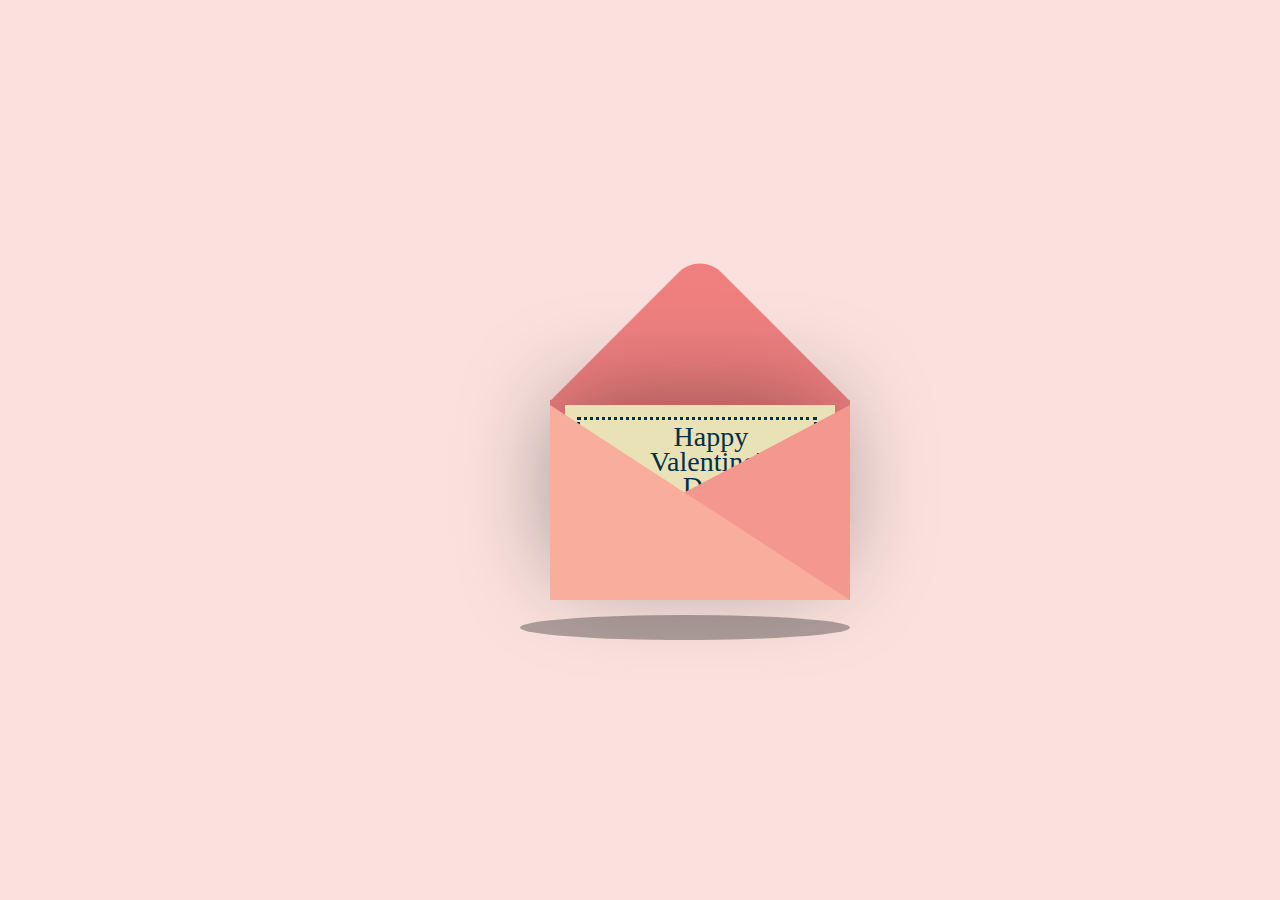
==== index.html @ f7f790f1 "Add files via upload" ====
<!DOCTYPE html>
<html lang="en">
<head>
    <meta charset="UTF-8">
    <meta name="viewport" content="width=device-width, initial-scale=1.0">
    <title>Valintines Day</title>
    <script src="https://code.jquery.com/jquery-3.4.1.min.js"></script>
    <link rel="stylesheet" href="https://maxcdn.bootstrapcdn.com/bootstrap/3.4.0/css/bootstrap.min.css">
    <script src="https://ajax.googleapis.com/ajax/libs/jquery/3.4.1/jquery.min.js"></script>
  <script src="https://maxcdn.bootstrapcdn.com/bootstrap/3.4.0/js/bootstrap.min.js"></script>
    <link rel="stylesheet" href="style.css">
</head>
<body>
    <div class="container">  
        <div style="margin-left: 480px;" class="valentines">
          <div class="envelope"></div>
          <div class="front"></div>
          <div class="card" onclick="change();">
          <div class="text">Happy</br> Valentine's</br> Day!</div>
          <div class="heart"</div>
          </div>
          <div class="hearts">
            <div class="one"></div>
            <div class="two"></div>
            <div class="three"></div>
            <div class="four"></div>
            <div class="five"></div>
          </div>
        </div>
        </div>
        <div style="margin-left: 480px;" class="shadow"></div>
        </div>
</body>
<script src="main.js"></script>
</html>
---- style.css ----
body {
    display: flex;
    justify-content: center;
    align-items: center;
    height: 100vh;
    background-color: #fae1dd;
  }
  
  .container {
    position: relative;
  }
  .valentines {
    position: relative;
    top:50px;
    cursor: pointer;
    animation: up 3s linear infinite;
  }

  .envelope {
    position: relative;
    width: 300px;
    height:200px;
    background-color: #f08080; 
  }
  
  .envelope:before {
    background-color: #f08080; 
    content:"";
    position: absolute;
    width: 212px;
    height: 212px;
    transform: rotate(45deg);
    top:-105px;
    left:44px;
    border-radius:30px 0 0 0;
  }
  
  .card {
    position: absolute;
    background-color: #eae2b7;
    width: 270px;
    height: 170px;
    top:5px;
    left:15px;
    box-shadow: -5px -5px 100px rgba(0,0,0,0.4); 
  }
  
  .card:before {
    content:"";
    position: absolute;
    border:3px solid #003049;
    border-style: dotted;
    width: 240px;
    heighT: 140px;
    left:12px;
    top:12px;
  }
  
  .text {
    position: absolute;
    font-family: 'Brush Script MT', cursive;
    font-size: 28px;
    text-align: center;
    line-height:25px;
    top:19px;
    left:85px;
    color: #003049;
  }
  
  .heart {
    background-color: #d62828;
    display: inline-block;
    height: 30px;
    margin: 0 10px;
    position: relative;
    top: 110px;
    left:105px;
    transform: rotate(-45deg);
    width: 30px;
  }
  
  .heart:before,
  .heart:after {
    content: "";
    background-color: #d62828;
    border-radius: 50%;
    height: 30px;
    position: absolute;
    width: 30px;
  }
  
  .heart:before {
    top: -15px;
    left: 0;
  }
  
  .heart:after {
    left: 15px;
    top: 0;
  }
  .front {
    position: absolute;
    border-right: 180px solid #f4978e;
    border-top: 95px solid transparent;
    border-bottom: 100px solid transparent;
    left:120px;
    top:5px;
    width:0;
    height:0;
    z-index:10;
  }
  
  .front:before {
    position: absolute;
    content:"";
    border-left: 300px solid #f8ad9d;
    border-top: 195px solid transparent;
    left:-120px;
    top:-95px;
    width:0;
    height:0;
  }

  .shadow {
    position: absolute;
    width: 330px;
    height: 25px;
    border-radius:50%;
    background-color: rgba(0,0,0,0.3);
    top:265px;
    left:-15px;
    animation: scale 3s linear infinite;
    z-index:-1;
  }

  @keyframes up {
    0%, 100% {
      transform: translateY(0);
    }
    50% {
      transform: translateY(-30px);
    }
  }

  @keyframes scale {
    0%, 100% {
      transform: scaleX(1);
    }
    50% {
      transform: scaleX(0.85);
    }
  }

  .hearts {
    position: absolute  
  }
  
  .one, .two, .three, .four, .five {
    background-color: red;
    display: inline-block;
    height: 10px;
    margin: 0 10px;
    position: relative;
    transform: rotate(-45deg);
    width: 10px;
    top:50px;
  }
  
  .one:before,
  .one:after, .two:before, .two:after, .three:before, .three:after, .four:before, .four:after, .five:before, .five:after {
    content: "";
    background-color: red;
    border-radius: 50%;
    height: 10px;
    position: absolute;
    width: 10px;
  }
  
  .one:before, .two:before, .three:before, .four:before, .five:before {
    top: -5px;
    left: 0;
  }
  
  .one:after, .two:after, .three:after, .four:after, .five:after {
    left: 5px;
    top: 0;
  }
    
  .one {
    left:10px;
    animation: heart 1s ease-out infinite; 
  }
  
  .two {
    left:30px;
    animation: heart 2s ease-out infinite; 
  }
  
  .three {
    left:50px;
    animation: heart 1.5s ease-out infinite;
  }
  
  .four {
    left:70px;
    animation: heart 2.3s ease-out infinite;
  }
  
  .five {
    left:90px;
    animation: heart 1.7s ease-out infinite;
  }
  
  @keyframes heart {
    0%{
      transform: translateY(0) rotate(-45deg) scale(0.3);
      opacity: 1;
    }
    100%{
      transform: translateY(-150px) rotate(-45deg) scale(1.3);
      opacity: 0.5;
    }
  }
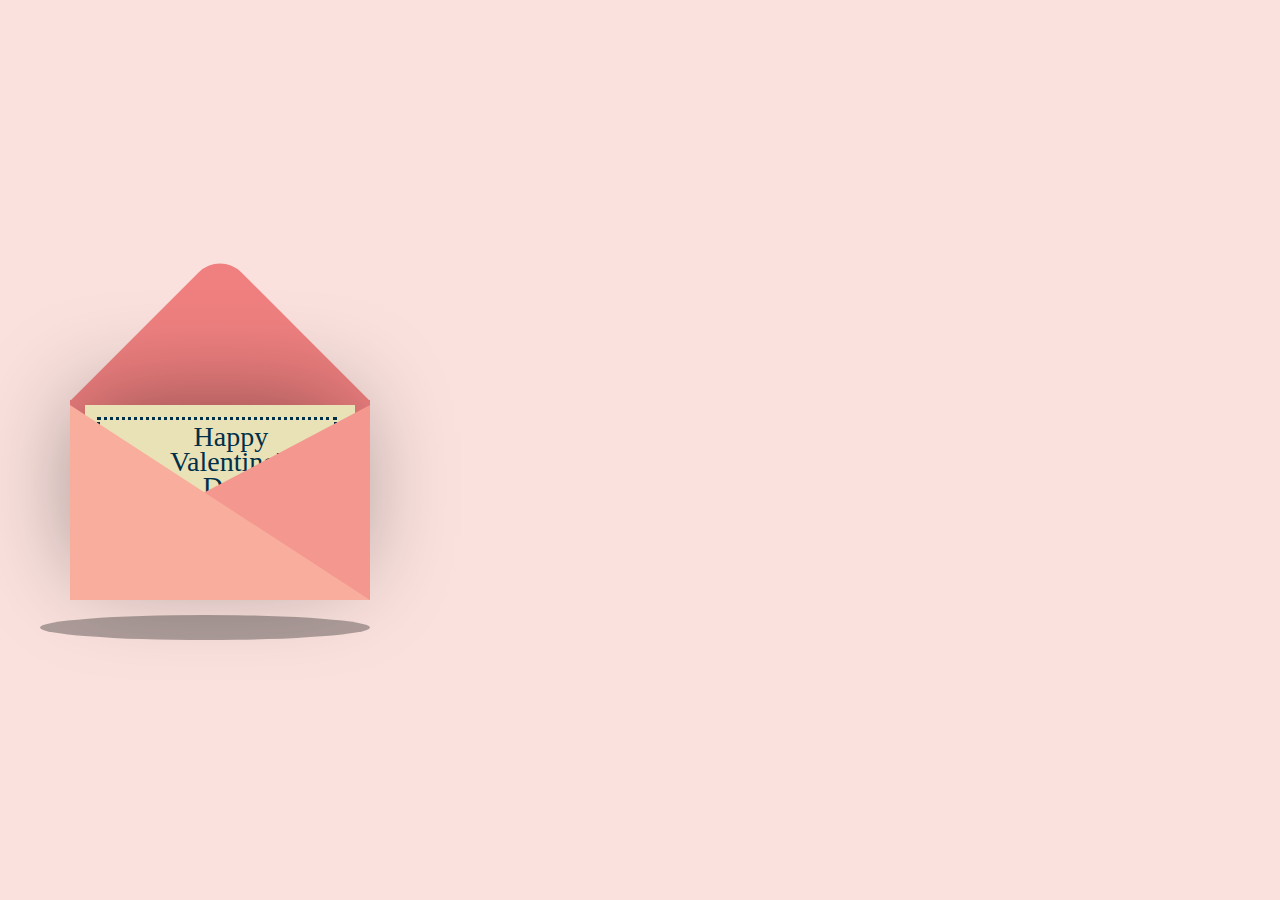
==== commit 5853abb9: "Update index.html" ====
--- a/index.html
+++ b/index.html
@@ -12,7 +12,7 @@
 </head>
 <body>
     <div class="container">  
-        <div style="margin-left: 480px;" class="valentines">
+        <div class="valentines">
           <div class="envelope"></div>
           <div class="front"></div>
           <div class="card" onclick="change();">
@@ -28,8 +28,8 @@
           </div>
         </div>
         </div>
-        <div style="margin-left: 480px;" class="shadow"></div>
+        <div class="shadow"></div>
         </div>
 </body>
 <script src="main.js"></script>
-</html>+</html>
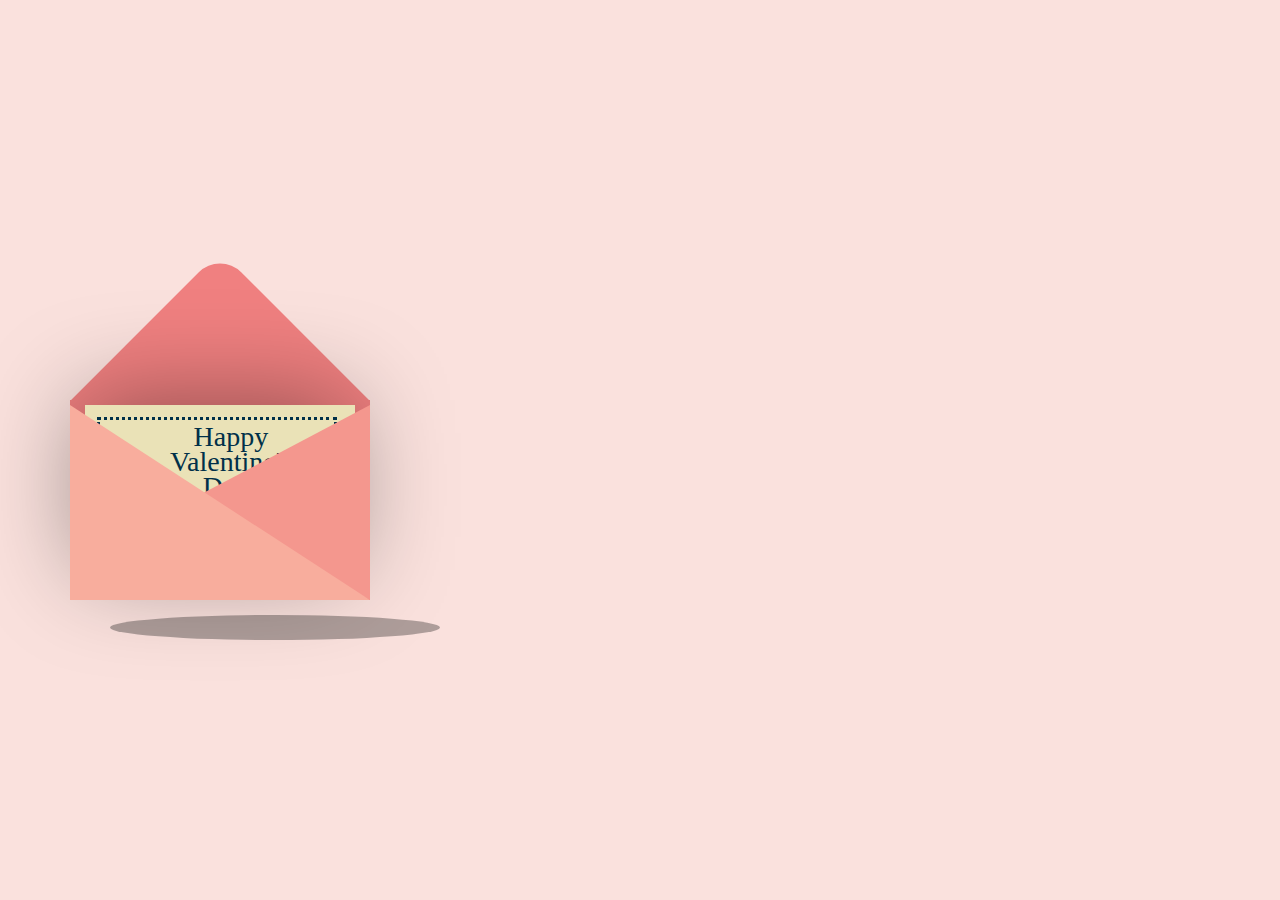
==== commit 0d490ecc: "Update index.html" ====
--- a/index.html
+++ b/index.html
@@ -28,7 +28,7 @@
           </div>
         </div>
         </div>
-        <div class="shadow"></div>
+        <div style="margin-left: 70px;" class="shadow"></div>
         </div>
 </body>
 <script src="main.js"></script>
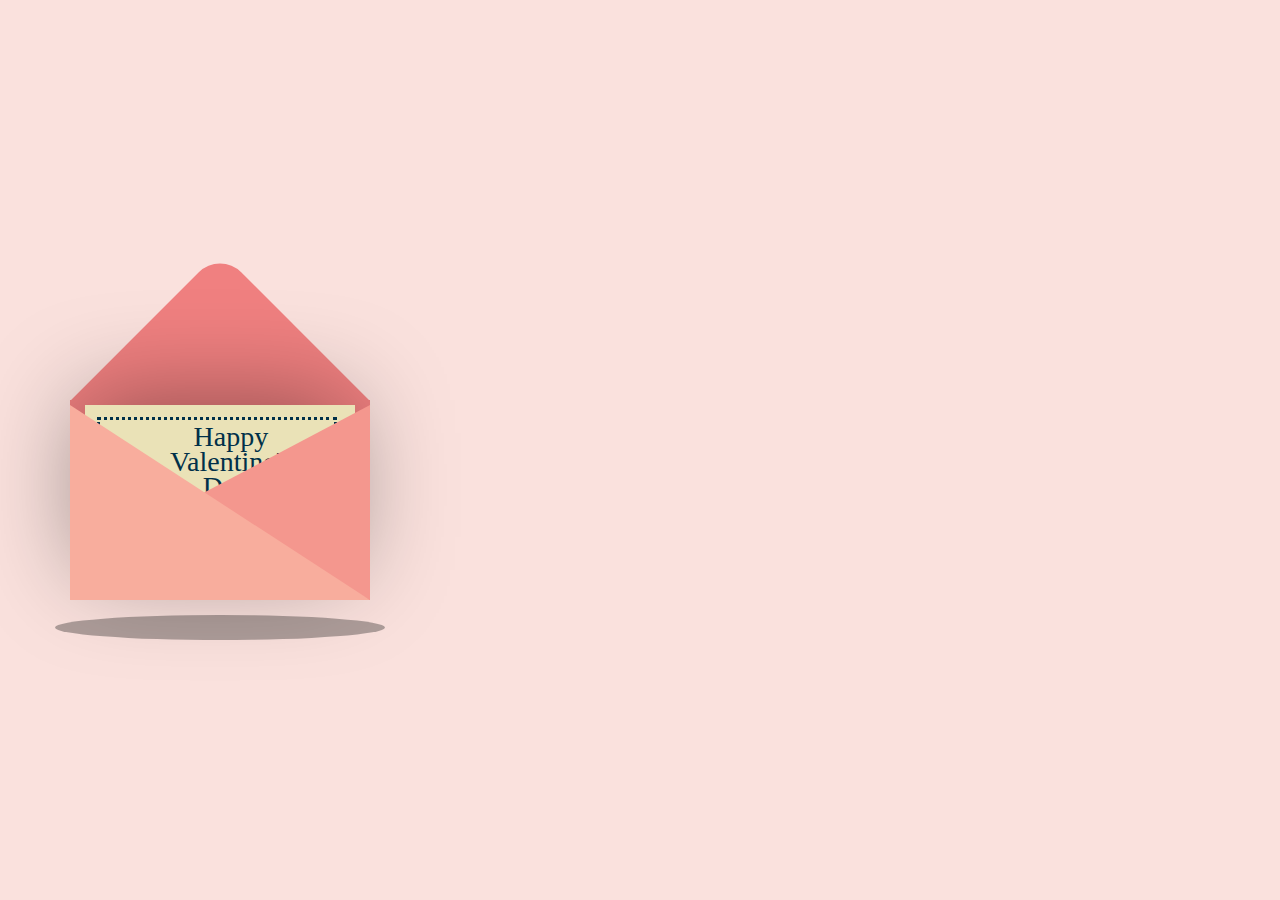
==== commit 4e6a59c5: "Update index.html" ====
--- a/index.html
+++ b/index.html
@@ -28,7 +28,7 @@
           </div>
         </div>
         </div>
-        <div style="margin-left: 70px;" class="shadow"></div>
+        <div style="margin-left: 15px;" class="shadow"></div>
         </div>
 </body>
 <script src="main.js"></script>
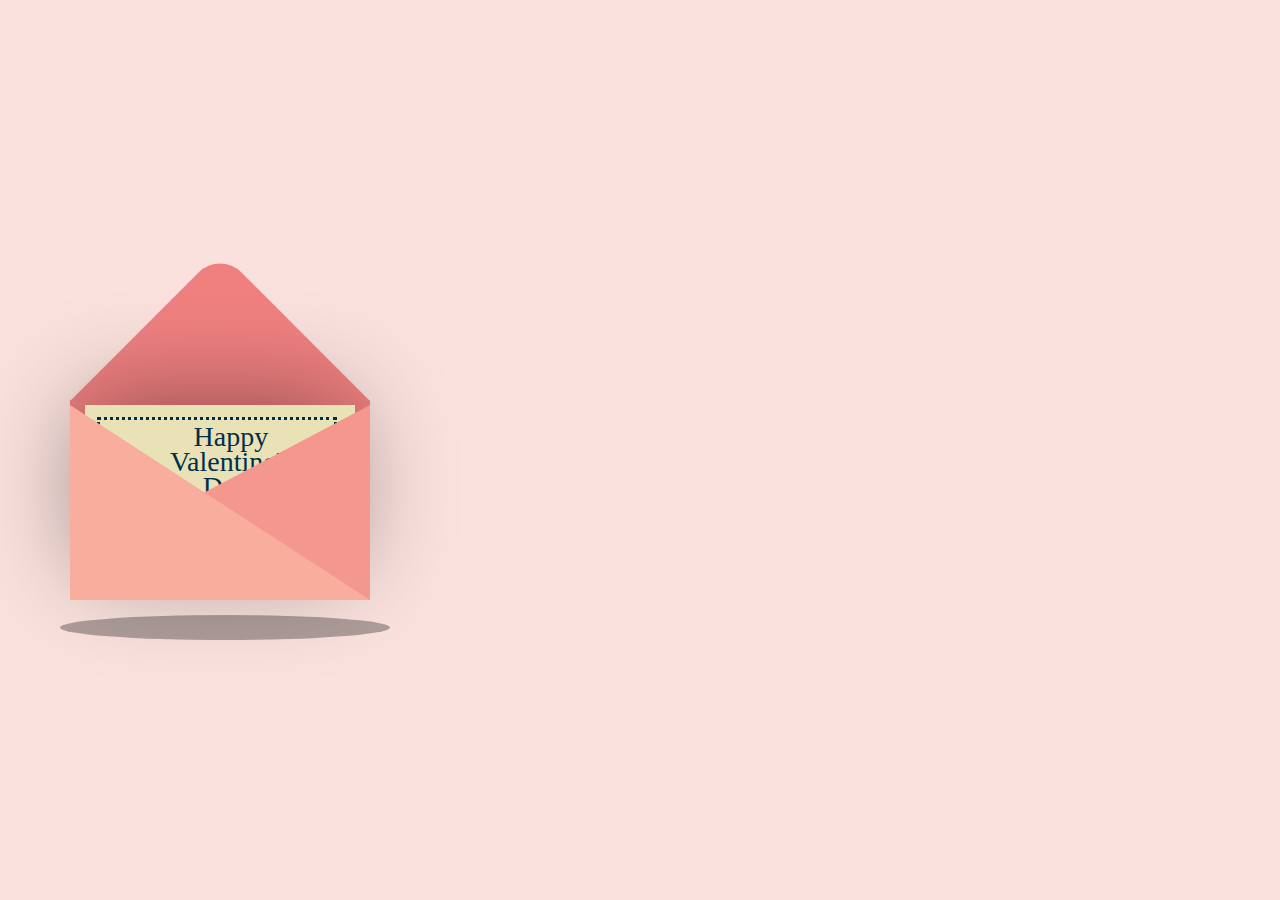
==== commit b738e8a7: "Update index.html" ====
--- a/index.html
+++ b/index.html
@@ -28,7 +28,7 @@
           </div>
         </div>
         </div>
-        <div style="margin-left: 15px;" class="shadow"></div>
+        <div style="margin-left: 20px;" class="shadow"></div>
         </div>
 </body>
 <script src="main.js"></script>
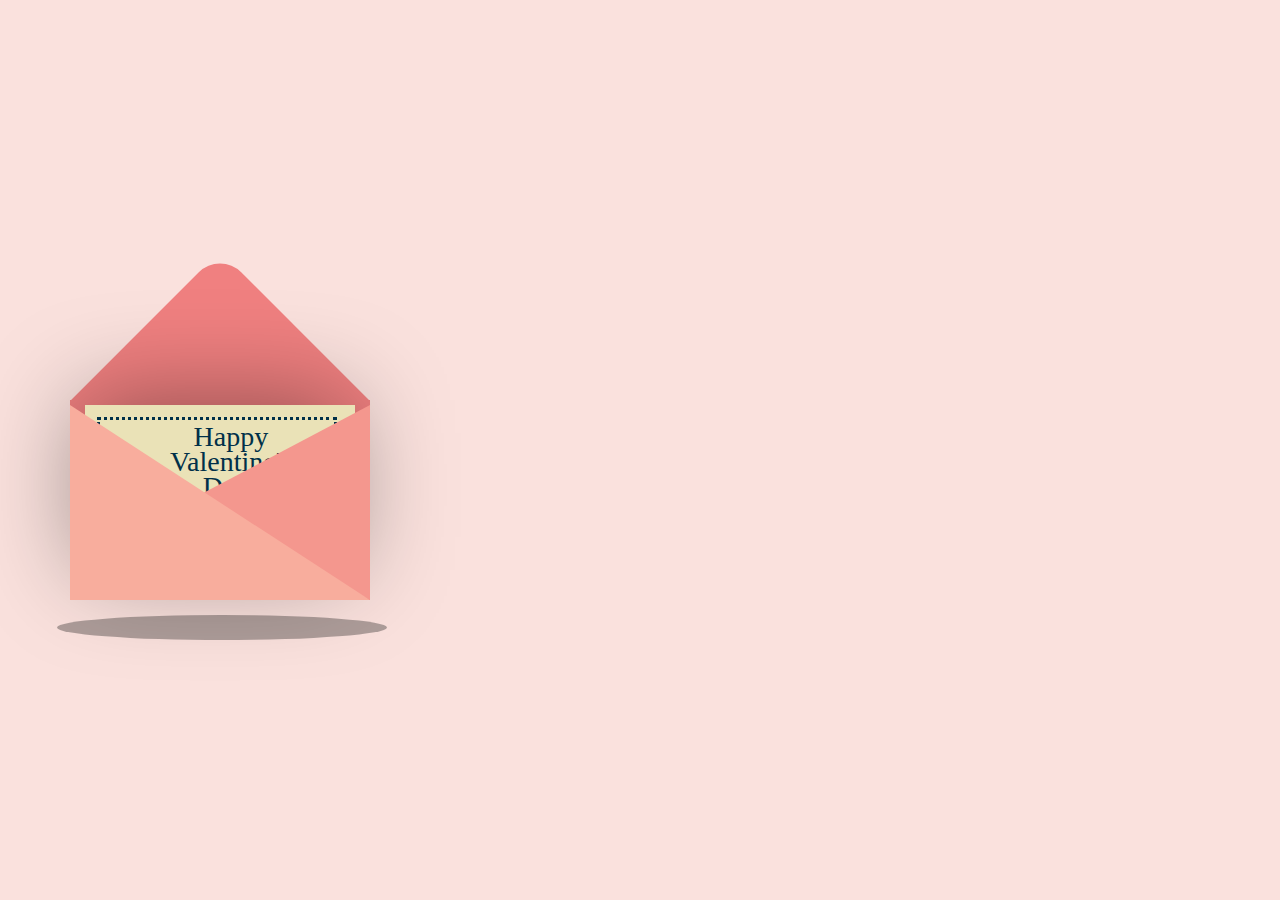
==== commit c883453b: "Update index.html" ====
--- a/index.html
+++ b/index.html
@@ -28,7 +28,7 @@
           </div>
         </div>
         </div>
-        <div style="margin-left: 20px;" class="shadow"></div>
+        <div style="margin-left: 17px;" class="shadow"></div>
         </div>
 </body>
 <script src="main.js"></script>
